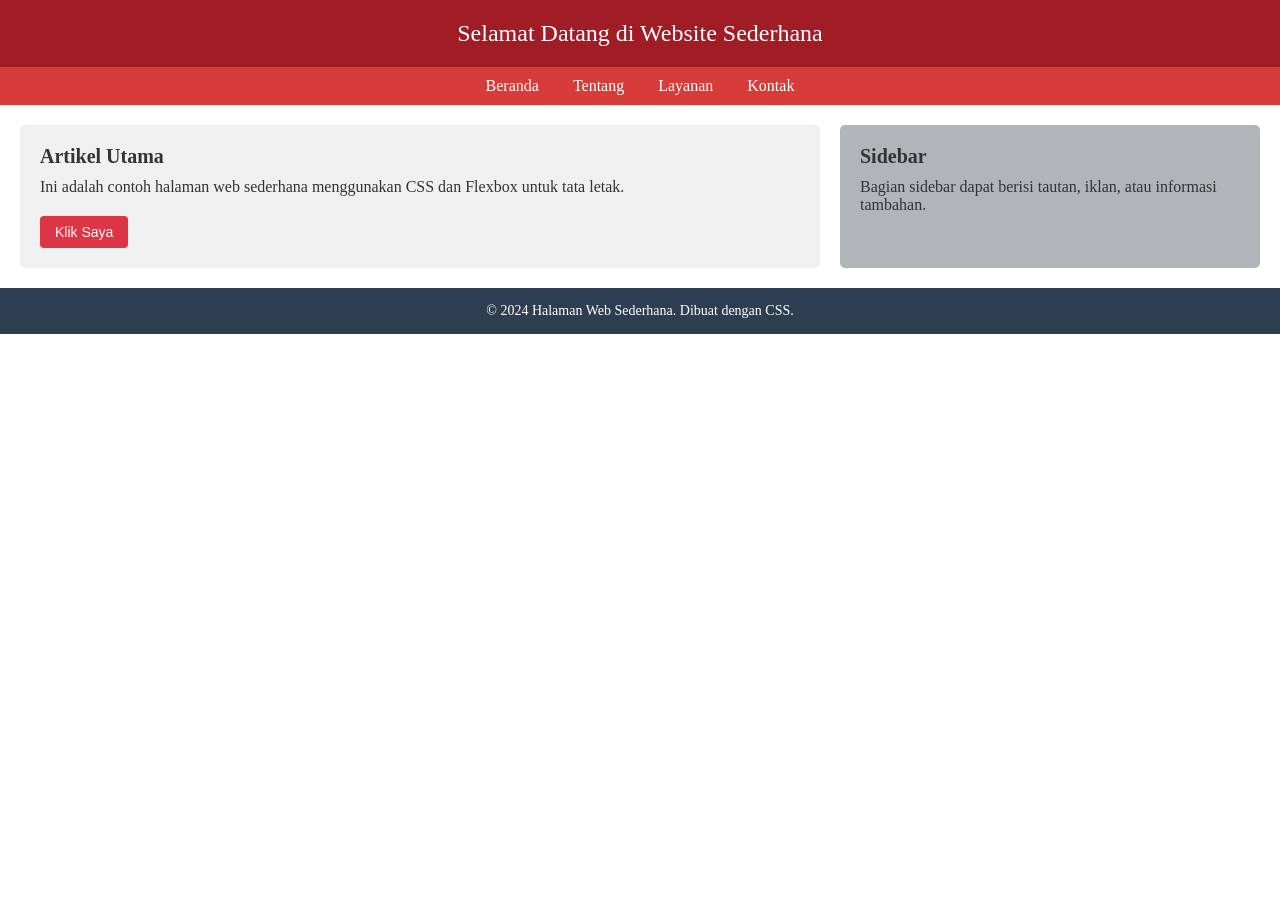
==== tugas-3/index.html @ 2764fbe7 "add: tugas-3" ====
<!DOCTYPE html>
<html lang="id">

<head>
    <meta charset="UTF-8">
    <meta name="viewport" content="width=device-width, initial-scale=1.0">
    <title>Tugas_3</title>
    <link rel="stylesheet" href="style.css">
</head>

<body>

    <header>
        <h1>Selamat Datang di Website Sederhana</h1>
    </header>

    <nav>
        <a href="#">Beranda</a>
        <a href="#">Tentang</a>
        <a href="#">Layanan</a>
        <a href="#">Kontak</a>
    </nav>

    <main class="container">
        <section class="content">
            <h2>Artikel Utama</h2>
            <p>Ini adalah contoh halaman web sederhana menggunakan CSS dan Flexbox untuk tata letak.</p>
            <button class="btn">Klik Saya</button>
        </section>

        <aside class="sidebar">
            <h2>Sidebar</h2>
            <p>Bagian sidebar dapat berisi tautan, iklan, atau informasi tambahan.</p>
        </aside>
    </main>

    <footer>
        <p>&copy; 2024 Halaman Web Sederhana. Dibuat dengan CSS.</p>
    </footer>

</body>

</html>
---- tugas-3/style.css ----
* {
    margin: 0;
    padding: 0;
    box-sizing: border-box;
    font-family: 'Times New Roman', Times, serif;
}

body {
    background-color: #ffffff;
    color: #333;
}

header {
    background-color: #a01d26;
    color: white;
    text-align: center;
    padding: 20px 0;
}

header h1 {
    font-size: 24px;
    font-weight: normal;
}

nav {
    background-color: #d63c3a;
    text-align: center;
    padding: 10px 0;
}

nav a {
    color: white;
    text-decoration: none;
    margin: 0 15px;
    font-size: 16px;
}

nav a:hover {
    text-decoration: underline;
}

.container {
    display: flex;
    gap: 20px;
    margin: 20px;
}

.content {
    flex: 2;
    background-color: #f0f0f0;
    padding: 20px;
    border-radius: 5px;
}

.content h2 {
    margin-bottom: 10px;
    font-size: 20px;
}

.content p {
    margin-bottom: 20px;
    font-size: 16px;
}

.btn {
    background-color: #dc3545;
    color: white;
    border: none;
    padding: 8px 15px;
    border-radius: 4px;
    cursor: pointer;
    font-size: 14px;
    font-family: Arial, sans-serif;
}

.btn:hover {
    background-color: #c82333;
}

.sidebar {
    flex: 1;
    background-color: #b0b5b9;
    padding: 20px;
    border-radius: 5px;
}

.sidebar h2 {
    margin-bottom: 10px;
    font-size: 20px;
}

.sidebar p {
    font-size: 16px;
}

footer {
    background-color: #2c3e50;
    color: white;
    text-align: center;
    padding: 15px 0;
    font-size: 14px;
}
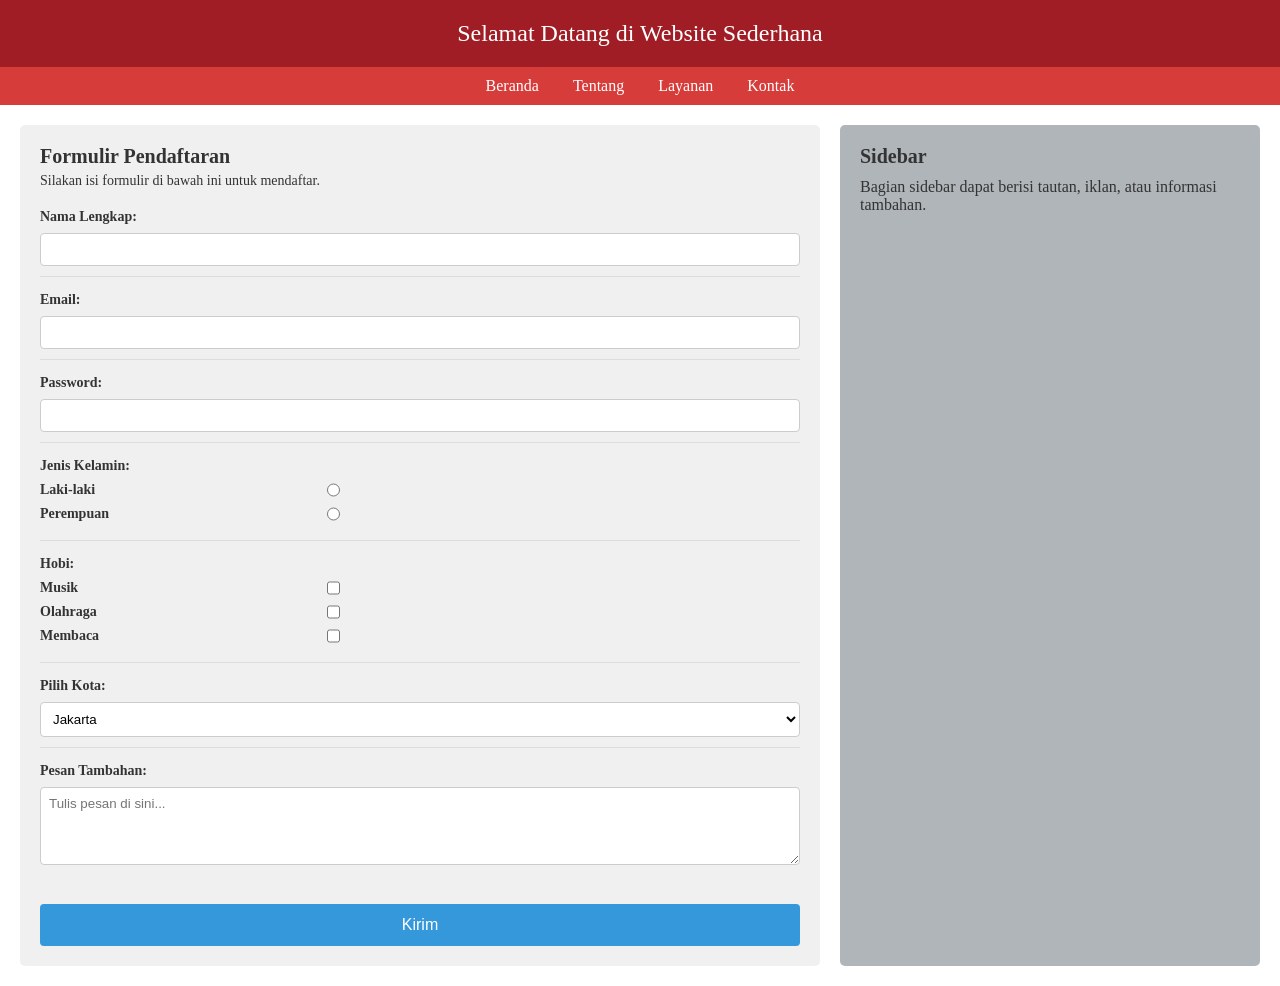
==== commit 98906eb6: "change: tugas_3" ====
--- a/tugas-3/index.html
+++ b/tugas-3/index.html
@@ -23,9 +23,69 @@
 
     <main class="container">
         <section class="content">
-            <h2>Artikel Utama</h2>
-            <p>Ini adalah contoh halaman web sederhana menggunakan CSS dan Flexbox untuk tata letak.</p>
-            <button class="btn">Klik Saya</button>
+            <h2>Formulir Pendaftaran</h2>
+            <p class="subtitle">Silakan isi formulir di bawah ini untuk mendaftar.</p>
+
+            <form action="#" method="POST">
+                <div class="form-group">
+                    <label for="nama">Nama Lengkap:</label>
+                    <input type="text" id="nama" name="nama">
+                </div>
+
+                <div class="form-group">
+                    <label for="email">Email:</label>
+                    <input type="email" id="email" name="email">
+                </div>
+
+                <div class="form-group">
+                    <label for="password">Password:</label>
+                    <input type="password" id="password" name="password">
+                </div>
+
+                <div class="form-group">
+                    <label>Jenis Kelamin:</label>
+                    <div class="option-row">
+                        <span>Laki-laki</span>
+                        <input type="radio" name="kelamin" value="laki-laki">
+                    </div>
+                    <div class="option-row">
+                        <span>Perempuan</span>
+                        <input type="radio" name="kelamin" value="perempuan">
+                    </div>
+                </div>
+
+                <div class="form-group">
+                    <label>Hobi:</label>
+                    <div class="option-row">
+                        <span>Musik</span>
+                        <input type="checkbox" name="hobi" value="musik">
+                    </div>
+                    <div class="option-row">
+                        <span>Olahraga</span>
+                        <input type="checkbox" name="hobi" value="olahraga">
+                    </div>
+                    <div class="option-row">
+                        <span>Membaca</span>
+                        <input type="checkbox" name="hobi" value="membaca">
+                    </div>
+                </div>
+
+                <div class="form-group">
+                    <label for="kota">Pilih Kota:</label>
+                    <select id="kota" name="kota">
+                        <option value="jakarta">Jakarta</option>
+                        <option value="bandung">Bandung</option>
+                        <option value="surabaya">Surabaya</option>
+                    </select>
+                </div>
+
+                <div class="form-group">
+                    <label for="pesan">Pesan Tambahan:</label>
+                    <textarea id="pesan" name="pesan" rows="4" placeholder="Tulis pesan di sini..."></textarea>
+                </div>
+
+                <button type="submit" class="btn-submit">Kirim</button>
+            </form>
         </section>
 
         <aside class="sidebar">
@@ -34,10 +94,6 @@
         </aside>
     </main>
 
-    <footer>
-        <p>&copy; 2024 Halaman Web Sederhana. Dibuat dengan CSS.</p>
-    </footer>
-
 </body>
 
 </html>
--- a/tugas-3/style.css
+++ b/tugas-3/style.css
@@ -45,6 +45,7 @@
     margin: 20px;
 }
 
+/* --- Area Formulir --- */
 .content {
     flex: 2;
     background-color: #f0f0f0;
@@ -53,30 +54,84 @@
 }
 
 .content h2 {
-    margin-bottom: 10px;
     font-size: 20px;
+    margin-bottom: 5px;
 }
 
-.content p {
+.subtitle {
+    font-size: 14px;
     margin-bottom: 20px;
-    font-size: 16px;
 }
 
-.btn {
-    background-color: #dc3545;
+/* Styling Elemen Form */
+.form-group {
+    margin-bottom: 15px;
+    border-bottom: 1px solid #ddd;
+    /* Garis pemisah tipis seperti di gambar */
+    padding-bottom: 10px;
+}
+
+.form-group:last-of-type {
+    border-bottom: none;
+}
+
+.form-group label {
+    display: block;
+    font-weight: bold;
+    margin-bottom: 8px;
+    font-size: 14px;
+}
+
+/* Kolom Input Teks */
+input[type="text"],
+input[type="email"],
+input[type="password"],
+select,
+textarea {
+    width: 100%;
+    padding: 8px;
+    border: 1px solid #ccc;
+    border-radius: 4px;
+    font-family: Arial, sans-serif;
+    /* Font sans-serif untuk isian form */
+    background-color: #fff;
+}
+
+textarea {
+    resize: vertical;
+}
+
+/* Styling khusus untuk menyamakan jarak Radio & Checkbox di gambar */
+.option-row {
+    display: flex;
+    width: 300px;
+    /* Lebar area agar bulatannya menjorok ke kanan */
+    justify-content: space-between;
+    margin-bottom: 8px;
+    font-size: 14px;
+    font-weight: bold;
+}
+
+/* Tombol Kirim Biru */
+.btn-submit {
+    width: 100%;
+    background-color: #3498db;
+    /* Biru terang */
     color: white;
     border: none;
-    padding: 8px 15px;
+    padding: 12px;
     border-radius: 4px;
     cursor: pointer;
-    font-size: 14px;
+    font-size: 16px;
     font-family: Arial, sans-serif;
+    margin-top: 10px;
 }
 
-.btn:hover {
-    background-color: #c82333;
+.btn-submit:hover {
+    background-color: #2980b9;
 }
 
+/* --- Sidebar --- */
 .sidebar {
     flex: 1;
     background-color: #b0b5b9;
@@ -91,12 +146,4 @@
 
 .sidebar p {
     font-size: 16px;
-}
-
-footer {
-    background-color: #2c3e50;
-    color: white;
-    text-align: center;
-    padding: 15px 0;
-    font-size: 14px;
 }
